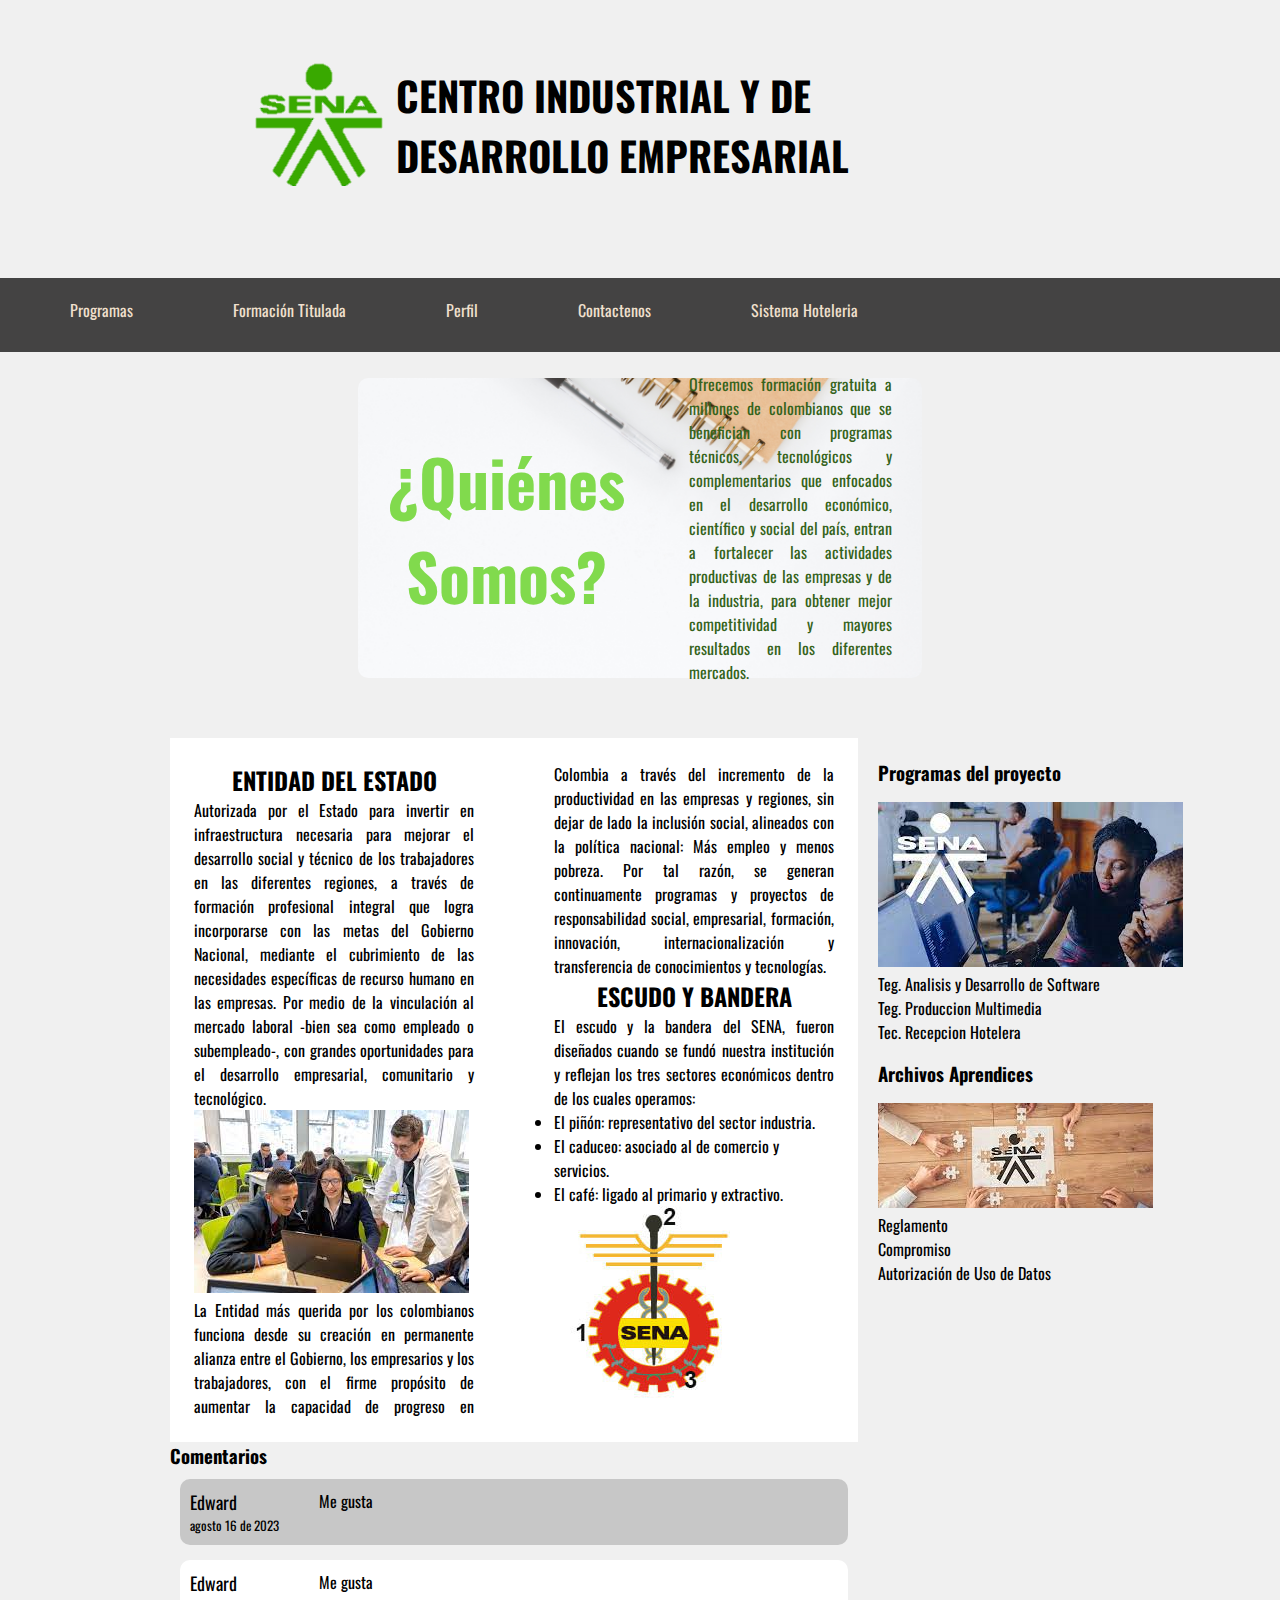
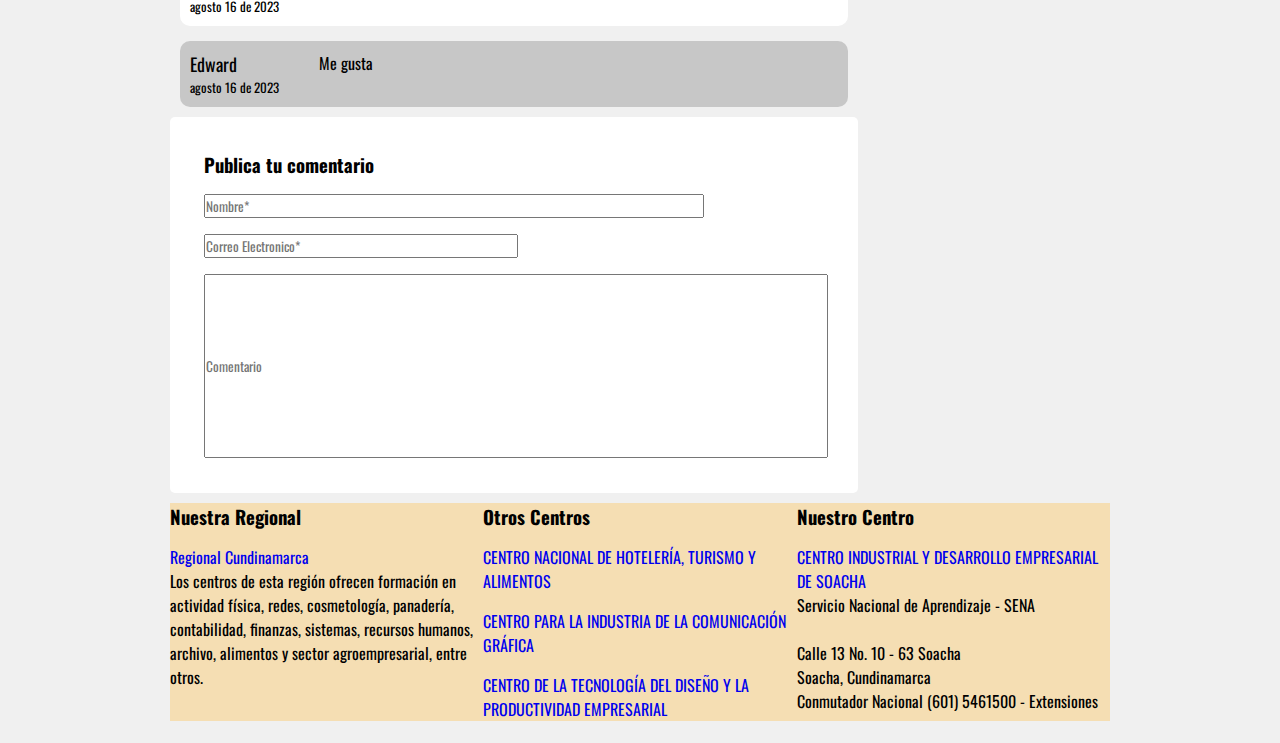
==== index.html @ c17e7e0e "Add files via upload" ====
<!DOCTYPE html>
<html lang="en">
<head>
    <meta charset="UTF-8">
    <meta name="viewport" content="width=device-width, initial-scale=1.0">
    <title>Hotel CIDE</title>
    <link rel="icon" href="img/logo verde.png">
    <link rel="stylesheet" href="css/estilo-index.css">
    <link rel="stylesheet" href="https://cdnjs.cloudflare.com/ajax/libs/font-awesome/6.4.2/css/all.min.css" integrity="sha512-z3gLpd7yknf1YoNbCzqRKc4qyor8gaKU1qmn+CShxbuBusANI9QpRohGBreCFkKxLhei6S9CQXFEbbKuqLg0DA==" crossorigin="anonymous" referrerpolicy="no-referrer" />
</head>


<body>
    
    <header>
        <img class="logo" src="img/logo verde.png" alt="logo">
        <h1 class="titulo" >CENTRO INDUSTRIAL Y DE DESARROLLO EMPRESARIAL</h1>
    </header>

    <nav class="navegador">

        <ul class="menu">
            <li><a href="#">Programas</a>

                <ul class="submenu">
                    <li><a href="#">ADSO</a></li>   
                    <li><a href="#">Produccion Multimedia</a></li>
                    <li><a href="#">Recepcion Hotelera</a></li>
                </ul>

            </li>

            <li><a href="#">Formación Titulada</a>

                <ul class="submenu">
                    <li><a href="#">Coordinación</a></li>
                    <li><a href="#">Instructor</a></li>
                    <li><a href="#">Aprendiz</a></li>
                </ul>

            </li>


            <li><a href="#">Perfil</a>

                <ul class="submenu">
                    <li><a href="#">Crear Perfil</a></li>
                    <li><a href="#">Actualizar Perfil</a></li>
                    <li><a href="#">Recuperar Contraseña</a></li>
                </ul>

            </li>


            <li><a href="#">Contactenos</a></li>
            <li><a href="hotel/sistema.html">Sistema Hoteleria</a></li>
        </ul>
    </nav>

    <section class="banner-estatico">
        
        <h1 class="titulo-banner">¿Quiénes Somos?</h1>
        <p>Ofrecemos formación gratuita a millones de colombianos
            que se benefician con programas técnicos, tecnológicos
            y complementarios que enfocados en el desarrollo
            económico, científico y social del país, entran
            a fortalecer las actividades productivas de las
            empresas y de la industria, para obtener mejor
            competitividad y mayores resultados en los diferentes mercados. 

        </p>
    </section>

    <div class="contenido">

        <div class="entidad">
            <section class="articulo">
                <h2>ENTIDAD DEL ESTADO</h2>

                <p>
                    Autorizada por el Estado para invertir en infraestructura necesaria para mejorar el desarrollo social y técnico de los trabajadores en las diferentes regiones, a través de formación profesional integral que logra incorporarse con las metas del Gobierno Nacional, mediante el cubrimiento de las necesidades específicas de recurso humano en las empresas. Por medio de la vinculación al mercado laboral -bien sea como empleado o subempleado-, con grandes oportunidades para el desarrollo empresarial, comunitario y tecnológico.
                </p>

                <img src="img/aprendices.jpg" alt="aprendices">

                <p>La Entidad más querida por los colombianos funciona desde su creación en permanente alianza entre el Gobierno, los empresarios y los trabajadores, con el firme propósito de aumentar la capacidad de progreso en Colombia a través del incremento de la productividad en las empresas y regiones, sin dejar de lado la inclusión social, alineados con la política nacional: Más empleo y menos pobreza. Por tal razón, se generan continuamente programas y proyectos de responsabilidad social, empresarial, formación, innovación, internacionalización y transferencia de conocimientos y tecnologías.

                </p>

                <h2>ESCUDO Y BANDERA</h2>
                <p>
                    El escudo y la bandera del SENA, fueron diseñados cuando se fundó nuestra institución y reflejan los tres sectores económicos dentro de los cuales operamos:
                </p>

                <li>El piñón: representativo del sector industria.</li>
                <li>El caduceo: asociado al de comercio y servicios.</li>
                <li>El café: ligado al primario y extractivo.</li>

                <img src="img/escudo.jpg" alt="escudo">

            </section>

            <section class="comentarios">
                <h3>Comentarios</h3>

                <div class="top-comentarios">

                    <article>
                        <div>
                            <a href="#">Edward</a>
                            <time>agosto 16 de 2023</time>
                        </div>
                        <p>Me gusta</p>
                    </article>
    
                    <article>
                        <div>
                            <a href="#">Edward</a>
                            <time>agosto 16 de 2023</time>
                        </div>

                        <p>Me gusta</p>
                    </article>
    
                    <article>
                        <div>
                            <a href="#">Edward</a>
                            <time>agosto 16 de 2023</time>
                        </div>
                        <p>Me gusta</p>
                    </article>

                </div>

                <div class="publicar">
                    <h3>Publica tu comentario</h3>
                    <input type="text" id="name" placeholder="Nombre*">
                    <input type="email" id="email" placeholder="Correo Electronico*">
                    <input type="text" id="comentario" placeholder="Comentario">
                </div>
                

            </section>
        </div>

        <aside>
            <section>
                <h3>Programas del proyecto</h3>
                <img src="./img/fondo banner1.png" alt="">
                <li><a href="#">Teg. Analisis y Desarrollo de Software</a></li>
                <li><a href="#">Teg. Produccion Multimedia</a></li>
                <li><a href="#">Tec. Recepcion Hotelera</a></li>
            </section>

            <section>
                <h3>Archivos Aprendices</h3>
                <img src="./img/fondo banner2.png" alt="">
                <a href="#">Reglamento</a>
                <a href="#">Compromiso</a>
                <a href="#">Autorización de Uso de Datos</a>
            </section>
        </aside>
    </div>

    <footer class="pie-pagina">
        <section>
            <h3>Nuestra Regional</h3>
            <a href="https://www.sena.edu.co/es-co/regionales/zonaAndina/Paginas/_Cundinamarca.aspx">
                Regional Cundinamarca
            </a>
            <p>
                Los centros de esta región ofrecen formación en actividad física,
                redes, cosmetología, panadería, contabilidad, finanzas, sistemas,
                recursos humanos, archivo, alimentos y sector agroempresarial, entre otros.

            </p>
        </section>
            
        <section>
            <h3>Otros Centros</h3>
            <ul>
                <li><a href="https://senahoteleriaturismoalimentos.blogspot.com.co/">CENTRO NACIONAL DE HOTELERÍA, TURISMO Y ALIMENTOS</a></li>
                <li><a href="https://comunicaciongraficasena.blogspot.com.co/">CENTRO PARA LA INDUSTRIA DE LA COMUNICACIÓN GRÁFICA​​</a></li>
                <li><a href="https://senagirardot.blogspot.com.co/">CENTRO DE LA TECNOLOGÍA DEL DISEÑO Y LA PRODUCTIVIDAD EMPRESARIAL</a></li>
            </ul>
        </section>

        <section>
            <h3>Nuestro Centro</h3>
            <a href="https://www.sena.edu.co/es-co/regionales/zonaAndina/Paginas/_Cundinamarca.aspx">CENTRO INDUSTRIAL Y DESARROLLO EMPRESARIAL DE SOACHA</a>
            <p>
                Servicio Nacional de Aprendizaje - SENA
                <br>
                <br>
                Calle 13 No. 10 - 63 Soacha
                <br>
                Soacha, Cundinamarca
                <br>
                Conmutador Nacional (601) 5461500 - Extensiones
            </p>
            <a href="https://www.facebook.com/sena.soacha/?locale=es_LA"><i class="fa-brands fa-facebook"></i></a>
            <a href="https://twitter.com/SENASoacha?ref_src=twsrc%5Egoogle%7Ctwcamp%5Eserp%7Ctwgr%5Eauthor"><i class="fa-brands fa-x-twitter"></i></a>
            <a href="https://senasoachacide.blogspot.com/"><i class="fa-solid fa-globe"></i></a>
        </section>
    </footer>
</body>
</html>
---- css/estilo-index.css ----
@import url('https://fonts.googleapis.com/css2?family=Oswald:wght@300&display=swap');
*{
    margin: 0;
    padding: 0;
    font-family: 'Oswald', sans-serif;
}

header, footer, section, aside, nav, article{
    display: block;
}

body{
    margin: 0 auto;
    padding: 22px 0;
    width: 940px;
    font-family: 'Victor Mono', monospace;
    background: #F0F0F0;
}

/*+++++++++++++++++++++++++++*/
/*          HEADER           */
/*+++++++++++++++++++++++++++*/
header{
    display: flex;
    align-items: center;
    padding: 30px 80px;
}
.logo{
    transition: transform 0.3s;
}
.logo:hover{
transform: scale(1.2);
}
header .titulo{
    font-family: 'Oswald', sans-serif;
    font-size: 40px;
}

/*+++++++++++++++++++++++++++*/
/*           MENU            */
/*+++++++++++++++++++++++++++*/

nav{
    margin-top: 50px;
    position: absolute;
    z-index: 2;
    left: 0;
    width: 100%;
    background: #444343;
    font-family: 'Victor Mono', monospace;
    padding-bottom: 10px;
}

.menu{
    display: flex;
    padding: 20px 70px;
    gap: 100px;
    list-style: none;
}

.menu li a{
    position: relative;
    text-decoration: none;
    color: #f1e0ce;
}

.menu li a:hover{
    color:#606060;
    transition: all .3s;
}



/*+++++++++++++++++++++++++++*/
/*          SUBMENU          */
/*+++++++++++++++++++++++++++*/

.submenu{
    width: 200px;
    height: 170px;
    position: absolute;
    list-style: none;
    background-color: #fcebb1; 
    visibility: hidden;
    border-radius: 5px;
}

.submenu li{
   padding: 10px 20px;
}

.submenu li a{
    color: rgb(0, 136, 255);
    
}

.menu li:hover .submenu{
    visibility: visible;
}

.submenu li:hover a{
    color: black ;
    
}

/*+++++++++++++++++++++++++++*/
/*          SECTION          */
/*+++++++++++++++++++++++++++*/

.banner-estatico{
    background-image:url(../img/banner3.jpg);
    background-size: cover;
    max-width: 100%;
    width: 60%;
    height: 300px;
    margin:20px auto;
    margin-top: 150px;
    border-radius: 10px;
    display: flex;
    
    padding: 30px;
    gap: 4rem;
    align-items: center;
    box-sizing: border-box;    
}

.banner-estatico .titulo-banner{
    font-size: 4em;
    text-align: center;
    color: #81da4d;
}

.banner-estatico p{
    font-size: 1rem;
    font-weight: normal;
    text-align: justify;
    color: #35631b;
}

/*+++++++++++++++++++++++++++*/
/*          ARTICLE          */
/*+++++++++++++++++++++++++++*/

.contenido{
    display: table;
    gap: 4rem;
}

.contenido h2{
    text-align: center;
}

.entidad{
    display: table-cell;
    width: 620px;
    padding-top: 40px;
}

.articulo{
    column-count: 2;
    column-gap: 5rem ;
    padding: 1.5rem;
    background-color: #ffffff;
}

.articulo p{
    text-align: justify;
    width: 280px;
}

/*+++++++++++++++++++++++++++*/
/*        COMENTARIOS        */
/*+++++++++++++++++++++++++++*/

.comentarios{
    width: 100%;
}

.top-comentarios{
   padding: 10px;
   display: grid;
   row-gap: 15px;
}
.top-comentarios a{
    font-size: 18px;
    text-decoration: none;
    color: black;
}

.top-comentarios time{
    font-size: 13px;
}

.comentarios article:nth-child(odd){
    background: #c7c7c7;
}

.comentarios article{
    background-color: #fff;
    border-radius: 10px;
    padding: 10px;
    display: flex;
    gap: 2.5rem;
}

.comentarios article div{
    display: grid;
}

/*+++++++++++++++++++++++++++*/
/*++++++    PUBLICAR   ++++++*/
/*+++++++++++++++++++++++++++*/

.publicar{
    background-color: rgb(255, 255, 255);
    padding: 5%;
    border-radius: 5px;
    display: grid;
    row-gap: 1rem;
}

#name{
    width: 80%;
}
#email{
    width: 50%;
}
#comentario{
    width: 100%;
    height: 20vh;
    
    text-align: start;
}

/*+++++++++++++++++++++++++++*/
/*++++++SECCION LATERAL++++++*/
/*+++++++++++++++++++++++++++*/

aside{
    width: 320px;
    margin: 10px;
    padding: 10px;
    align-items: center;
    border-radius: 5px;
    display: grid;
    row-gap: 1rem;
}

aside h3{
    padding-bottom: 1rem;
}
aside li {
    list-style: none;
}

aside li a{
   text-decoration: none;
   color: #000000;
}

aside a{
    display: grid;
    text-decoration: none;
    color: #000000;
}



/*+++++++++++++++++++++++++++*/
/*        FOOTER        */
/*+++++++++++++++++++++++++++*/

footer{
    margin-top: 10px;
    background-color: wheat;
    position: relative;
    
}

.pie-pagina{
    width: 100%;
}

.pie-pagina section{
    position: relative;
    width: 33%;
    display: table-cell;
}

.pie-pagina section h3{
    padding-bottom: 15px;
}

.pie-pagina section a{
    text-decoration: none;
}

.pie-pagina section ul{
    display: grid;
    row-gap: 1rem;
}

.pie-pagina section li{
    list-style: none;
}

.pie-pagina section i{

}
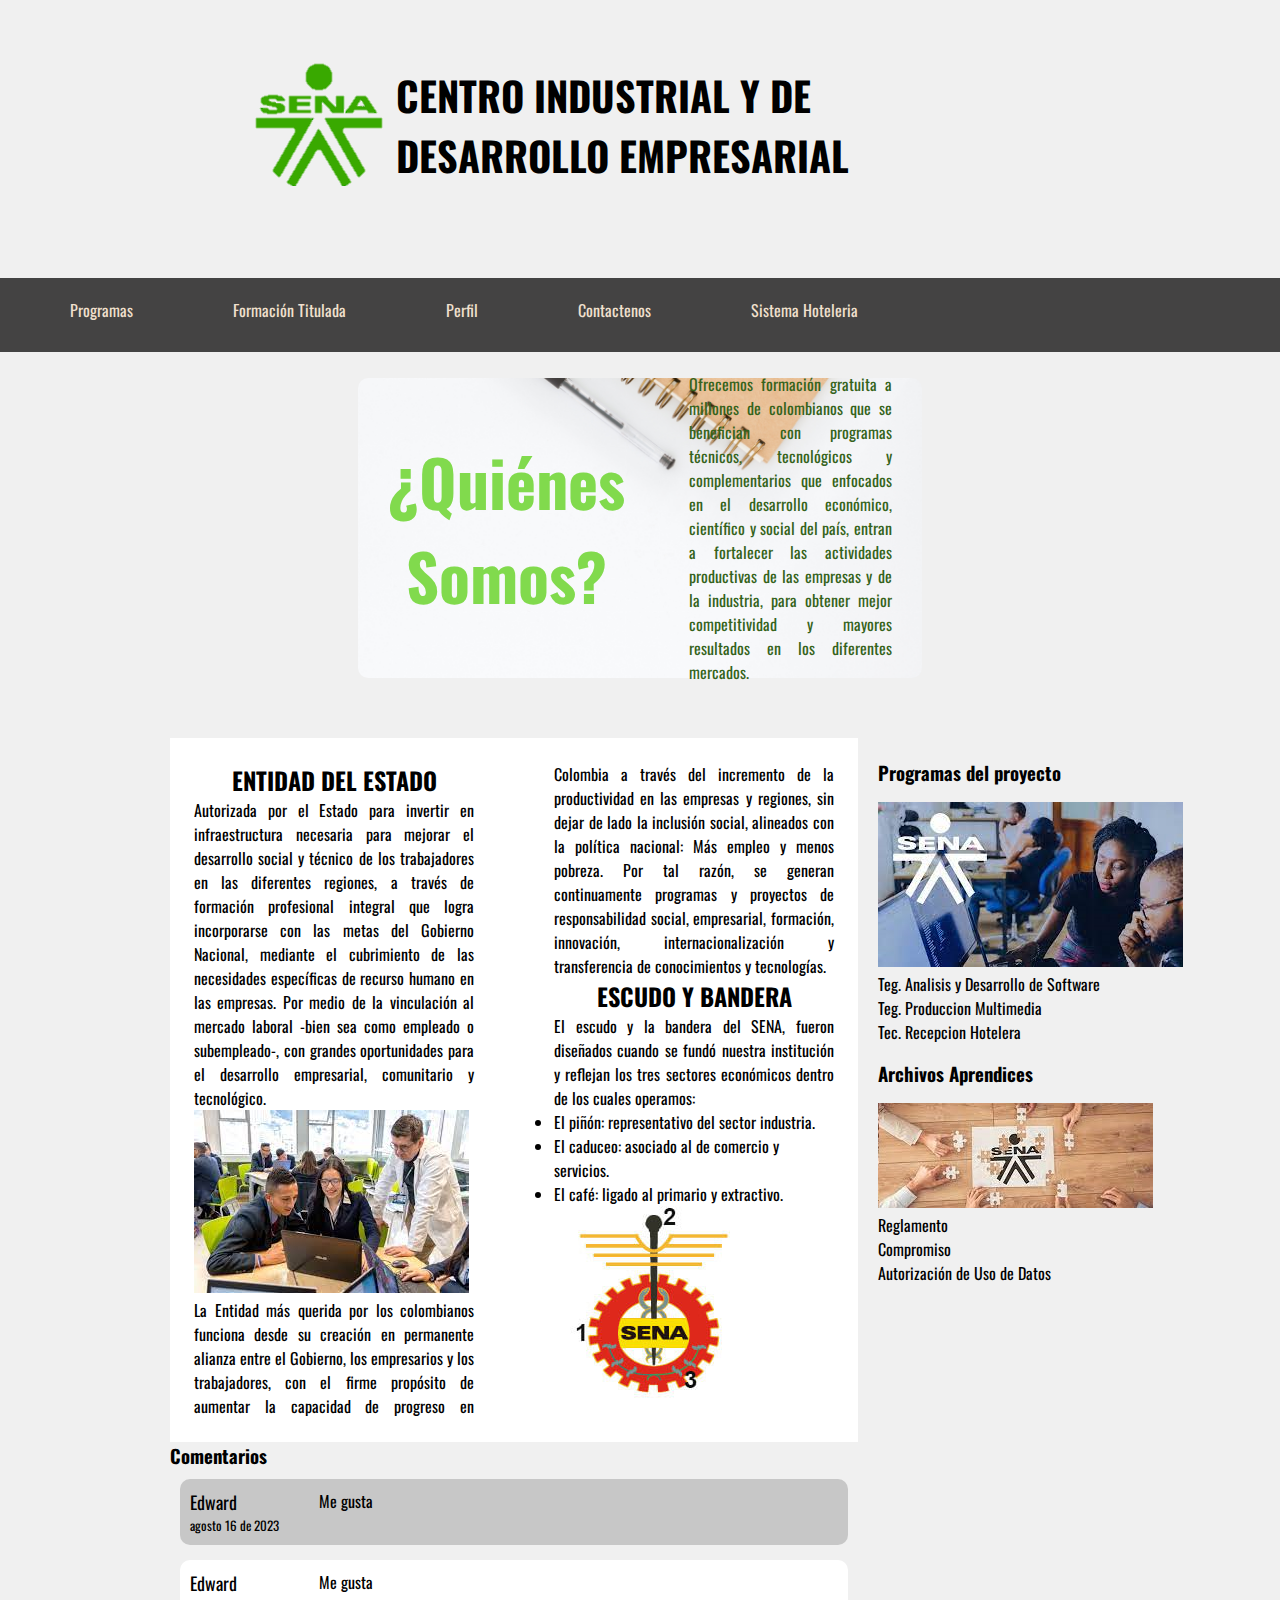
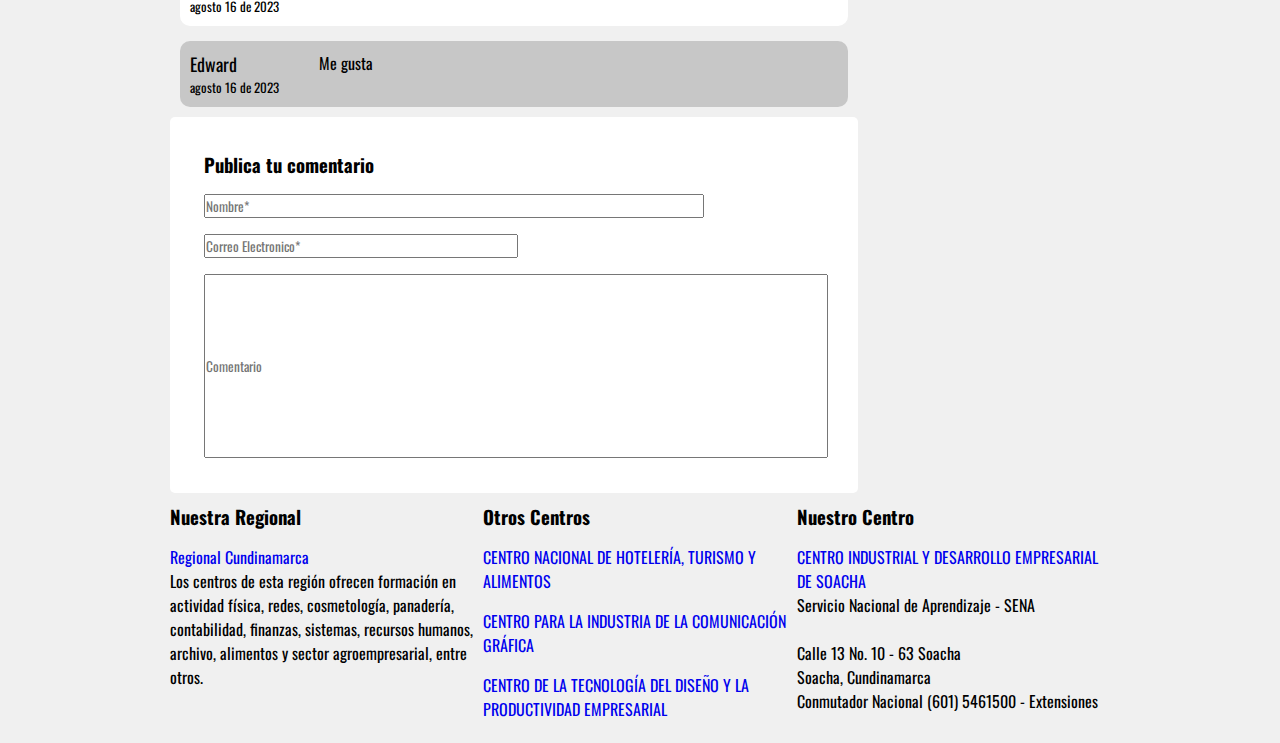
==== commit b617b8df: "Add files via upload" ====
--- a/index.html
+++ b/index.html
@@ -136,7 +136,7 @@
                     <h3>Publica tu comentario</h3>
                     <input type="text" id="name" placeholder="Nombre*">
                     <input type="email" id="email" placeholder="Correo Electronico*">
-                    <input type="text" id="comentario" placeholder="Comentario">
+                    <input type="text" class="comentario" placeholder="Comentario">
                 </div>
                 
 
--- a/css/estilo-index.css
+++ b/css/estilo-index.css
@@ -225,11 +225,11 @@
 #email{
     width: 50%;
 }
-#comentario{
+.comentario{
     width: 100%;
     height: 20vh;
-    
-    text-align: start;
+    text-align: left;
+    text-align: top;
 }
 
 /*+++++++++++++++++++++++++++*/
@@ -272,12 +272,7 @@
 
 footer{
     margin-top: 10px;
-    background-color: wheat;
     position: relative;
-    
-}
-
-.pie-pagina{
     width: 100%;
 }
 
@@ -304,6 +299,3 @@
     list-style: none;
 }
 
-.pie-pagina section i{
-
-}